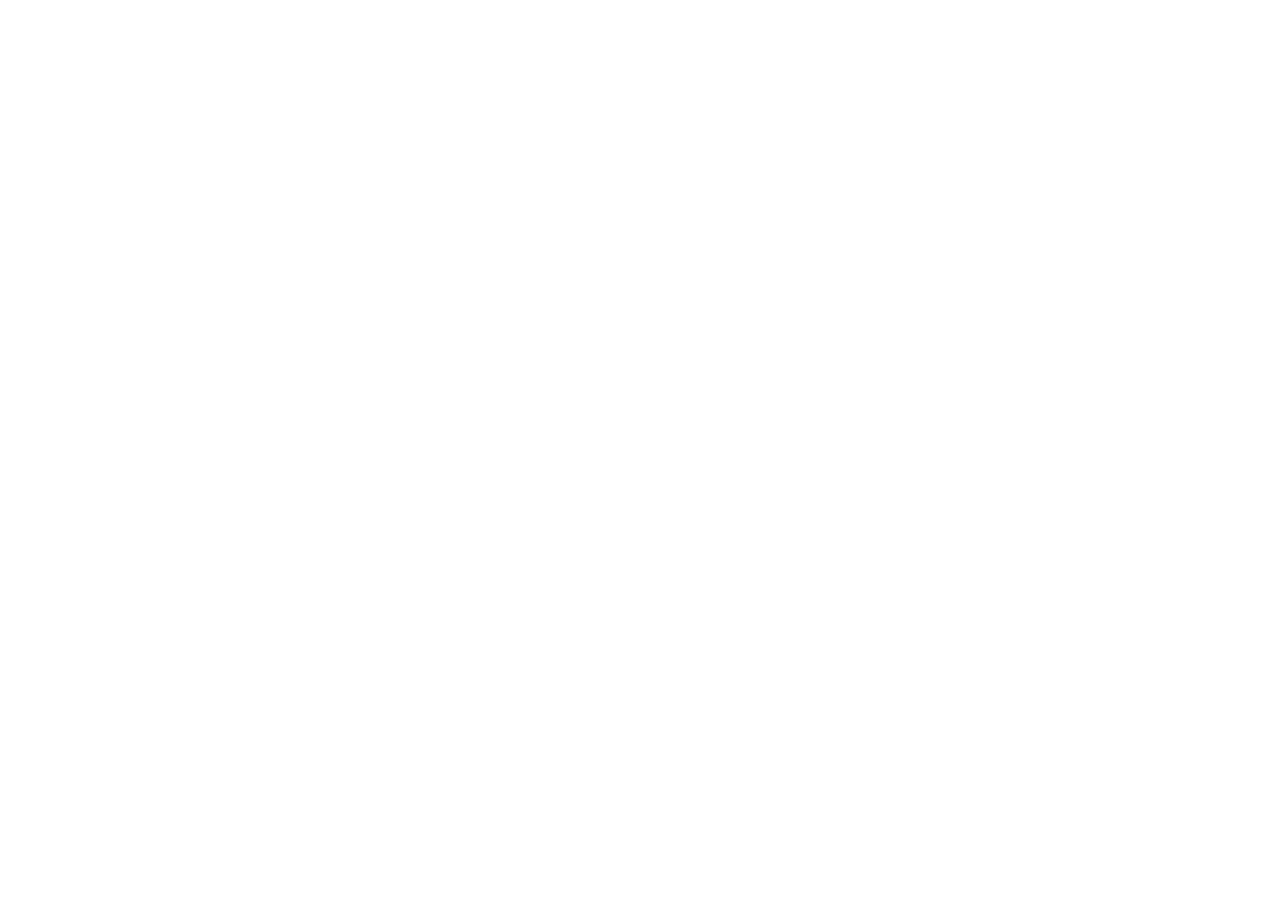
==== PaginaPersonal/index.html @ 639d92c1 "PaginaPersonal" ====
<!DOCTYPE html>
<html lang="en">
<head>
    <meta charset="UTF-8">
    <meta http-equiv="X-UA-Compatible" content="IE=edge">
    <meta name="viewport" content="width=device-width, initial-scale=1.0">
    <title>Botanic</title>
</head>
<body>
    
</body>
</html>
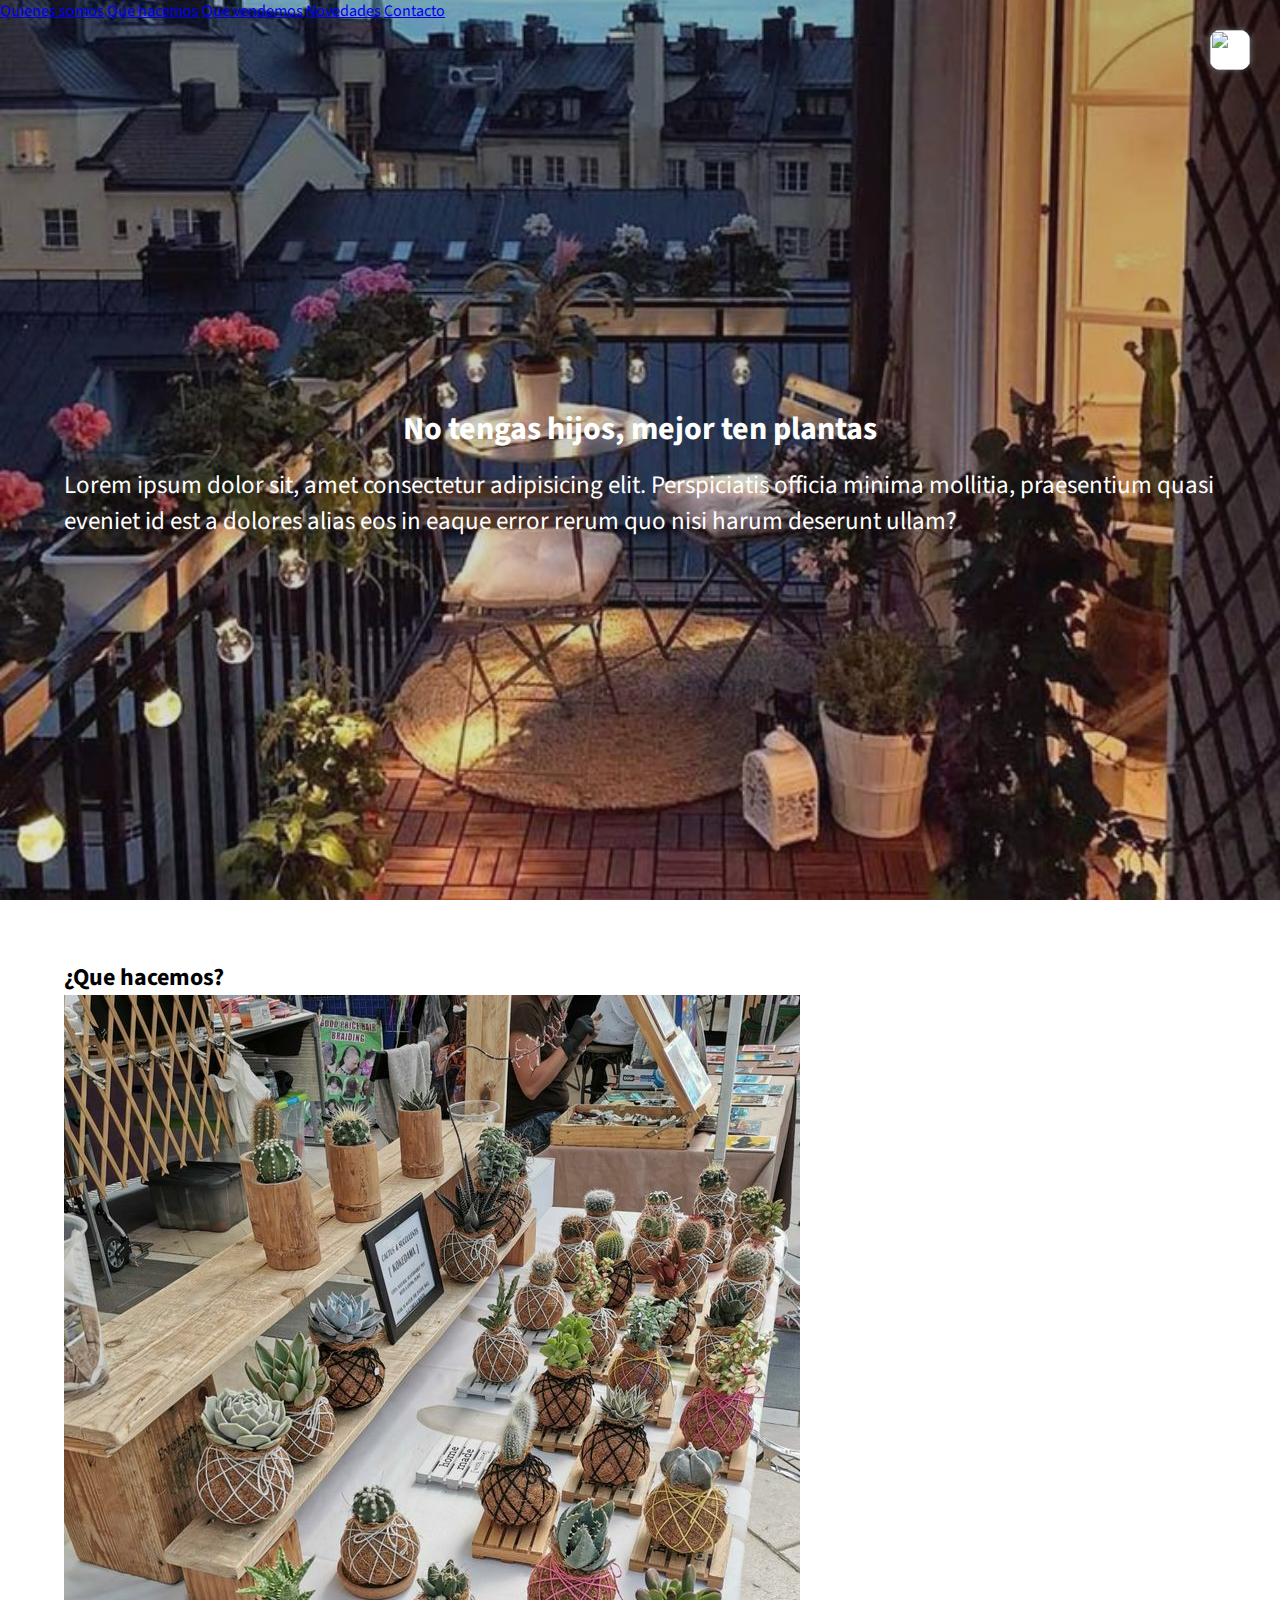
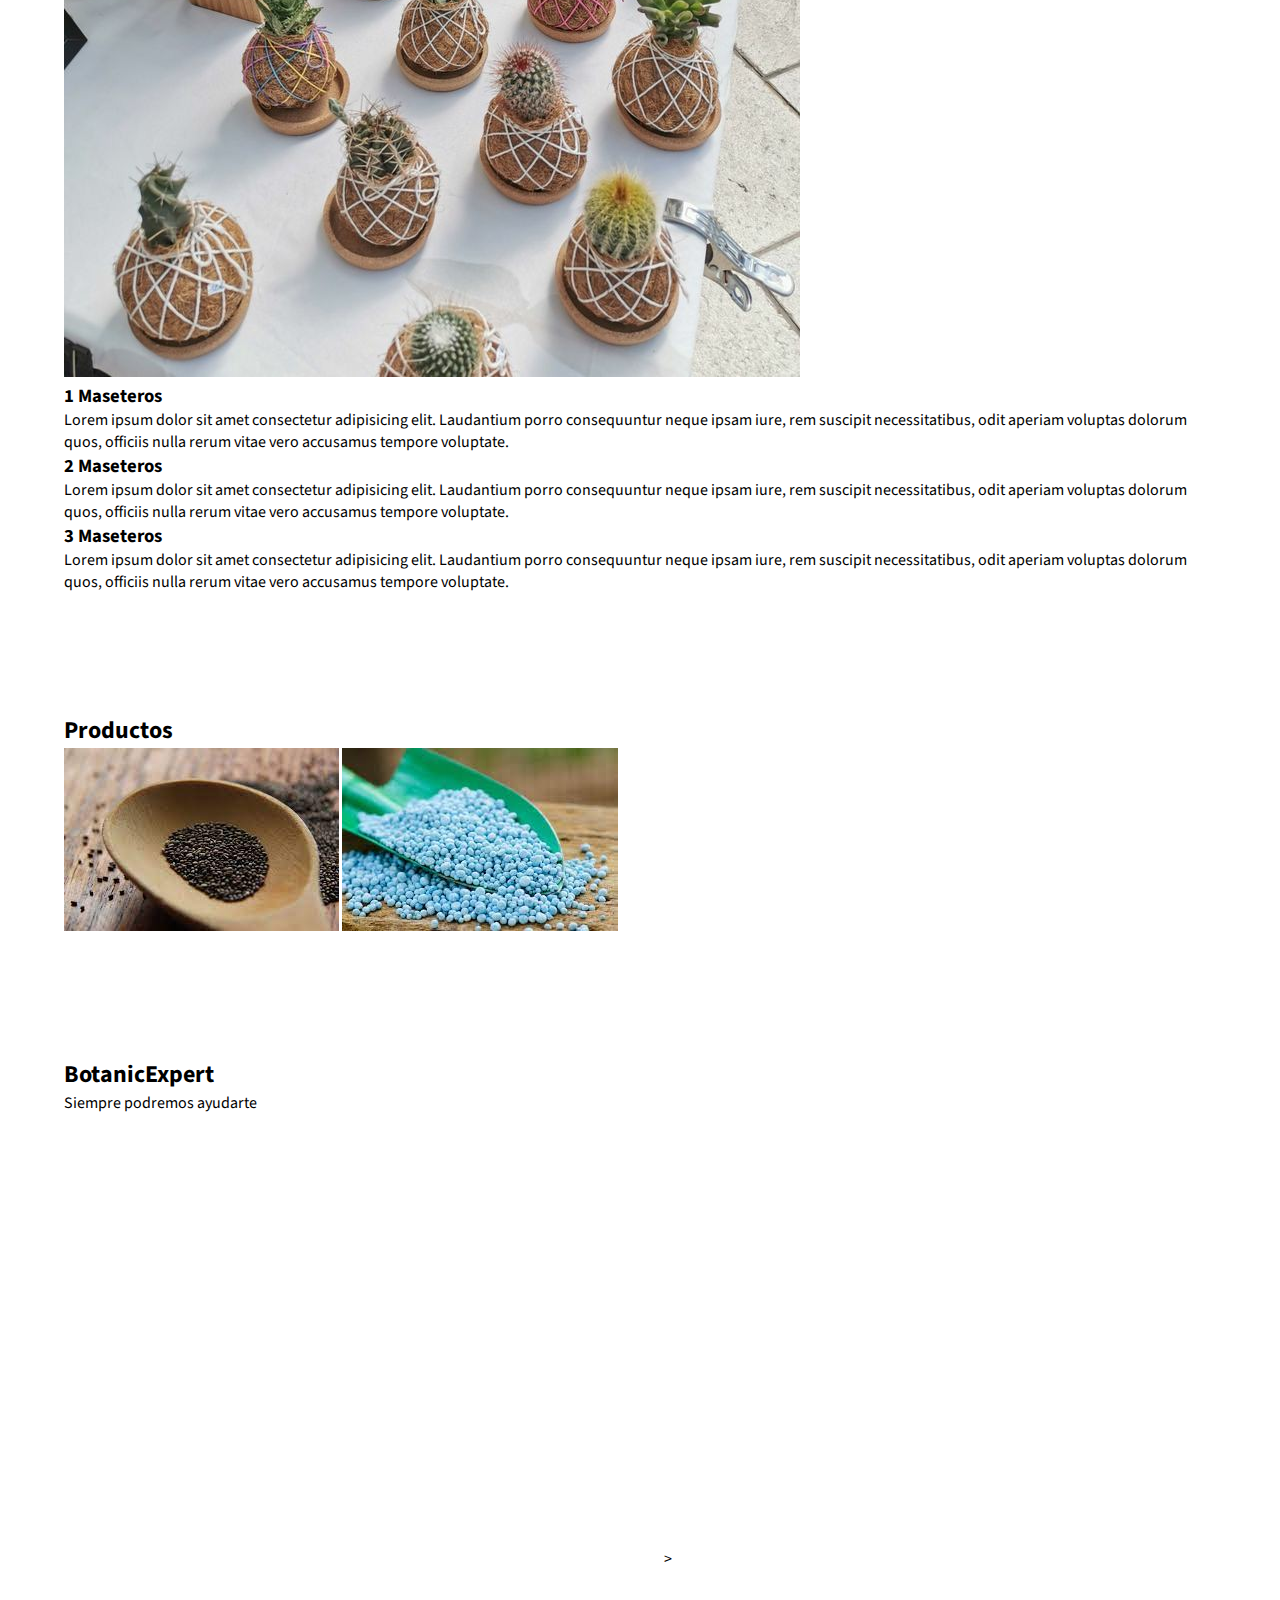
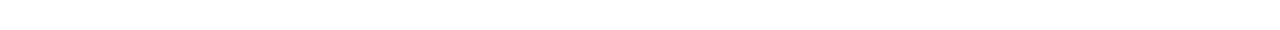
==== commit acf69602: "Ramirez Hernandez Priscila" ====
--- a/PaginaPersonal/index.html
+++ b/PaginaPersonal/index.html
@@ -5,8 +5,79 @@
     <meta http-equiv="X-UA-Compatible" content="IE=edge">
     <meta name="viewport" content="width=device-width, initial-scale=1.0">
     <title>Botanic</title>
+    <link rel="stylesheet" href="./css/Styles.css">
+<link href="https://fonts.googleapis.com/css2?family=Open+Sans:wght@300;400;700&family=Source+Sans+Pro:ital,wght@0,400;0,600;0,700;1,300&display=swap" rel="stylesheet">
+    
 </head>
 <body>
-    
+    <header class="header" id="Quienes somos">
+        <img src="" alt="" class="hamburguer">
+        <nav class="menu-navegación">
+            <a href="#Quienes somos">Quienes somos</a>
+            <a href="#Que hacemos">Que hacemos</a>
+            <a href="#Que vendemos">Que vendemos</a>
+            <a href="#Novedades">Novedades</a>
+            <a href="#Contacto">Contacto</a>
+        </nav>
+        <div class="contenedor head">
+            <h1 class="titulo">No tengas hijos, mejor ten plantas</h1>
+            <p class="copy">Lorem ipsum dolor sit, amet consectetur adipisicing elit. Perspiciatis officia minima mollitia, praesentium quasi eveniet id est a dolores alias eos in eaque error rerum quo nisi harum deserunt ullam?</p>
+        </div>
+        
+    </header>
+    <main>
+
+        <section class="contenedor 1" id="Que hacemos">
+            <h2 class="subtitulo">¿Que hacemos?</h2>
+           <div class="contenedor-Que hacemos">
+               <img src="img/Venta.jpeg" alt="">
+               <div class="checklist-Que hacemos">
+                   <div class="Que Hacemos">
+                       <h3 class="Que hacemos-Que Hacemos"><span class="number"> 1 </span>Maseteros</h3>
+                       <p>Lorem ipsum dolor sit amet consectetur adipisicing elit. Laudantium porro consequuntur neque ipsam iure, rem suscipit necessitatibus, odit aperiam voluptas dolorum quos, officiis nulla rerum vitae vero accusamus tempore voluptate.</p>
+                   </div>
+                   <div class="Que hacemos">
+                       <h3 class="Que hacemos-Que Hacemos"><span class="number"> 2 </span>Maseteros</h3>
+                       <p>Lorem ipsum dolor sit amet consectetur adipisicing elit. Laudantium porro consequuntur neque ipsam iure, rem suscipit necessitatibus, odit aperiam voluptas dolorum quos, officiis nulla rerum vitae vero accusamus tempore voluptate.</p>
+                   </div>
+                   <div class="Que hacemos">
+                       <h3 class="Que hacemos-Que Hacemos"><span class="number"> 3 </span>Maseteros</h3>
+                       <p>Lorem ipsum dolor sit amet consectetur adipisicing elit. Laudantium porro consequuntur neque ipsam iure, rem suscipit necessitatibus, odit aperiam voluptas dolorum quos, officiis nulla rerum vitae vero accusamus tempore voluptate.</p>
+                   </div>
+               </div>
+
+           </div> 
+
+
+            
+
+        </section>
+        <section class="producto" id="Que vendemos" >
+            <div class="contenedor">
+                <h2 class="subtitulo">Productos</h2>
+                <div class="contenedor-producto">
+                    <img src="img/semilla.jpg" alt="" class="img-producto">
+                    <img src="img/vitaminas.jpg" alt="" class="img-producto">
+                </div>
+            </div>
+        </section>
+        
+    </main>
+    <footer id="Contacto">
+        <div class="contenedor footer-content">
+            <div class="contact-us">
+                <h2 class="brand">BotanicExpert</h2>
+                <p>Siempre podremos ayudarte</p>
+            </div>
+            <div class="social-media">
+                <iframe src="https://www.google.com/maps/embed?pb=!1m18!1m12!1m3!1d15048.014034435351!2d-99.1840779370643!3d19.455415539939498!2m3!1f0!2f0!3f0!3m2!1i1024!2i768!4f13.1!3m3!1m2!1s0x85d1f8bd9777a765%3A0x57501a5479751d18!2sCentro%20de%20Estudios%20Cient%C3%ADficos%20y%20Tecnol%C3%B3gicos%20N%C2%B0%209%20%22Juan%20de%20Dios%20B%C3%A1tiz%22%20IPN!5e0!3m2!1ses-419!2smx!4v1646217668917!5m2!1ses-419!2smx" width="600" height="450" style="border:0;" allowfullscreen="" loading="lazy"></iframe>>
+
+            </div>
+
+        </div>
+    </footer>
+
+
+    <script src="js/menu.js"></script>
 </body>
 </html>--- a/PaginaPersonal/css/Styles.css
+++ b/PaginaPersonal/css/Styles.css
@@ -0,0 +1,80 @@
+*{
+    margin: 0;
+    padding: 0;
+    box-sizing: border-box;
+}
+
+body{
+    font-family: 'Open Sans', sans-serif;
+font-family: 'Source Sans Pro', sans-serif;
+}
+
+.contenedor{
+    width: 90%;
+    max-width: 1200px;
+    margin: auto;
+    overflow: hidden;
+    padding: 60px 0;
+}
+
+header{
+    height: 100vh;
+    background-image: linear-gradient(to top, rgba(54, 50, 65, 0.123) 0%, rgba(22, 24, 26, 0.308) 100%), url(../img/exterior.jpeg);
+    background-repeat: no-repeat;
+    background-size: cover;
+    background-attachment: fixed;
+    background-position: center;
+}
+.head{
+    padding: 0;
+    height: 100%;
+    display: flex;
+    justify-content: center;
+    align-items: center;
+    flex-direction: column;
+    color: #fff;
+}
+
+.hamburguer{
+    position: fixed;
+    top: 30px;
+    right: 30px;
+    background: #fff;
+    width: 40px;
+    height: 40px;
+    cursor: pointer;
+    border-radius: 10px;
+    box-shadow: 0 0 6px rgba(140, 187, 209, 0.5);
+}
+.menu-naavegacion{
+    position: fixed;
+    top: 0;
+    right: 0;
+    width: 30vw;
+    height: 100%;
+    background-image: linear-gradient(135deg, rgba(248, 167, 237, 0.5) 0%, #ebaa76 100%);
+    display: flex;
+    flex-direction: column;
+    justify-content: space-evenly;
+    align-items: center;
+    box-shadow: 0 0 6px rgba(0, 0, 0, 0.5);
+}
+.titulo{
+    font-size: 60;
+    margin-bottom: 15px; 
+
+}
+
+.copy{
+    font-weight: 300px;
+    font-size: 25px;
+}
+
+.menu-naavegacion{
+    po
+}
+
+
+
+
+
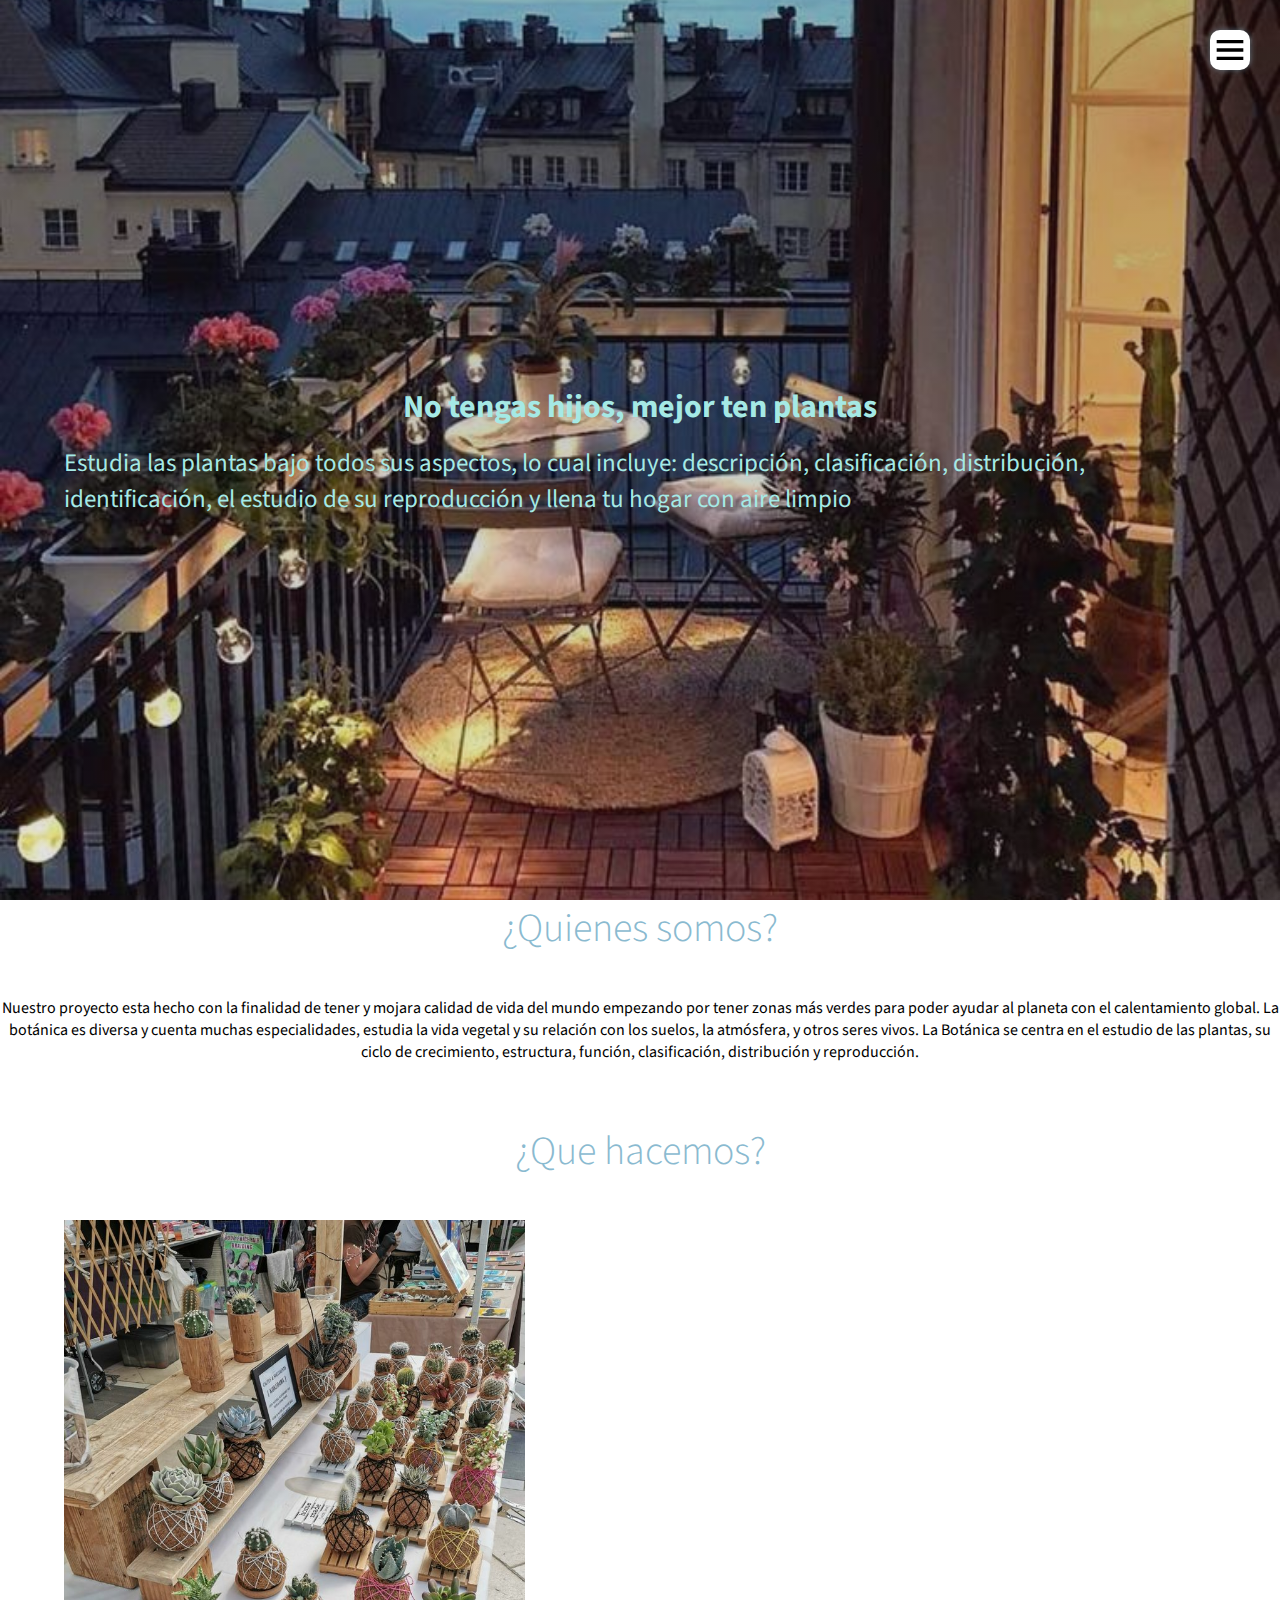
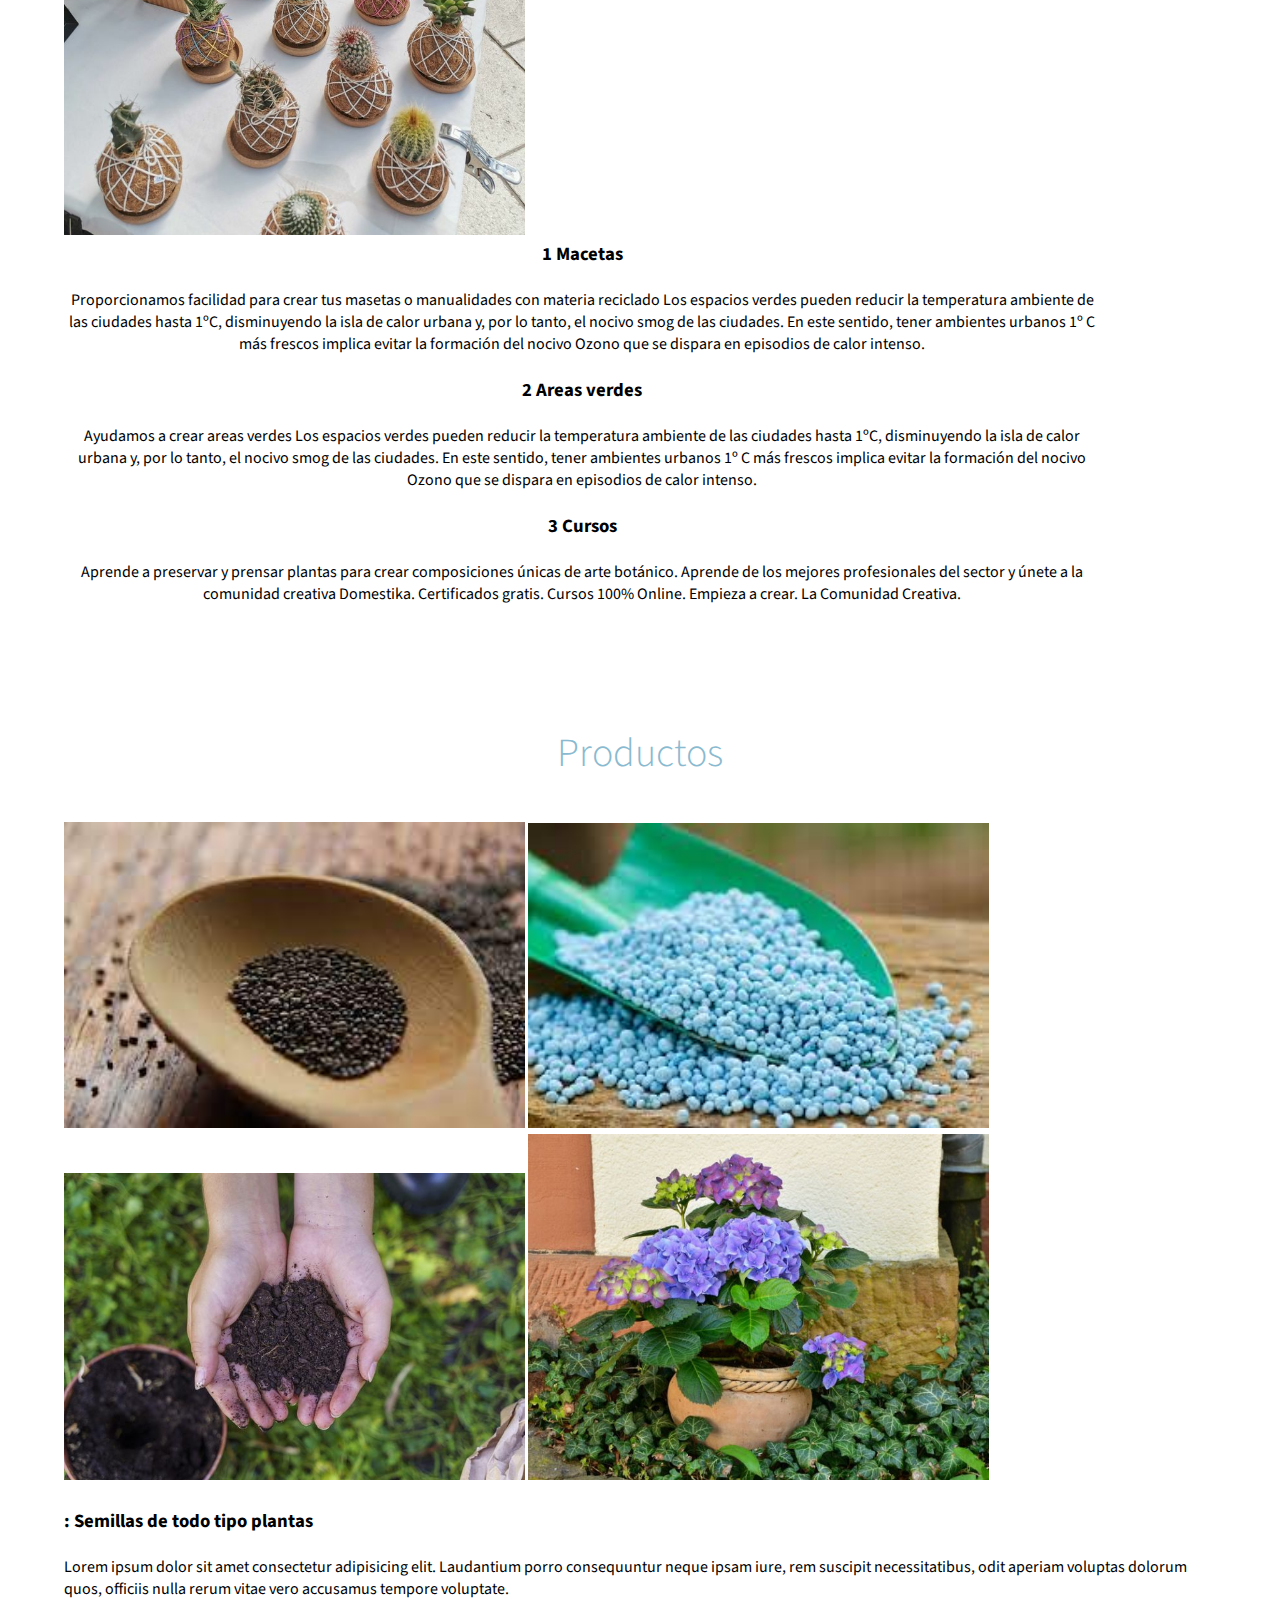
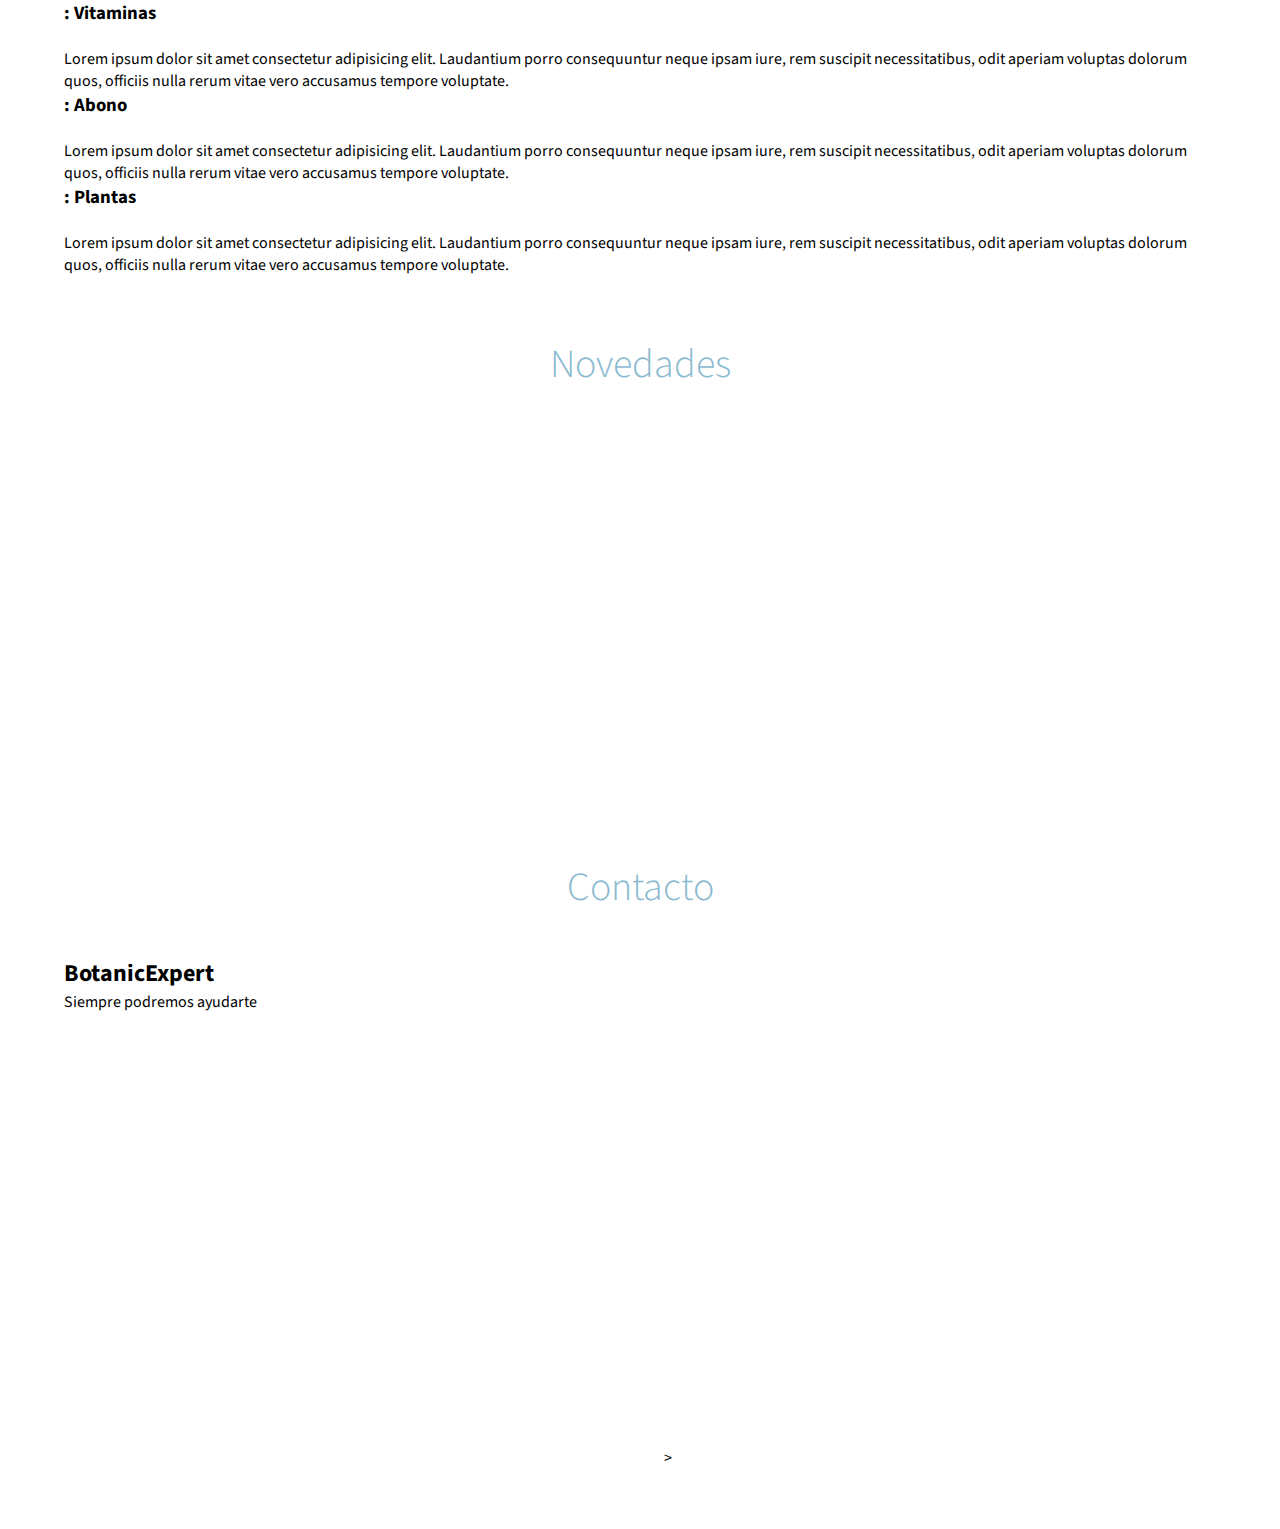
==== commit b09bee87: "Ramirez Hernandez Priscila" ====
--- a/PaginaPersonal/index.html
+++ b/PaginaPersonal/index.html
@@ -4,15 +4,15 @@
     <meta charset="UTF-8">
     <meta http-equiv="X-UA-Compatible" content="IE=edge">
     <meta name="viewport" content="width=device-width, initial-scale=1.0">
-    <title>Botanic</title>
+    <title>BotanicExpert</title>
     <link rel="stylesheet" href="./css/Styles.css">
 <link href="https://fonts.googleapis.com/css2?family=Open+Sans:wght@300;400;700&family=Source+Sans+Pro:ital,wght@0,400;0,600;0,700;1,300&display=swap" rel="stylesheet">
     
 </head>
 <body>
     <header class="header" id="Quienes somos">
-        <img src="" alt="" class="hamburguer">
-        <nav class="menu-navegación">
+        <img src="img/bx-menu.svg" alt="" class="hamburguer">
+        <nav class="menu-navegacion">
             <a href="#Quienes somos">Quienes somos</a>
             <a href="#Que hacemos">Que hacemos</a>
             <a href="#Que vendemos">Que vendemos</a>
@@ -21,28 +21,56 @@
         </nav>
         <div class="contenedor head">
             <h1 class="titulo">No tengas hijos, mejor ten plantas</h1>
-            <p class="copy">Lorem ipsum dolor sit, amet consectetur adipisicing elit. Perspiciatis officia minima mollitia, praesentium quasi eveniet id est a dolores alias eos in eaque error rerum quo nisi harum deserunt ullam?</p>
+            <p class="copy">Estudia las plantas bajo todos sus aspectos, 
+                lo cual incluye: descripción, clasificación, distribución,
+                 identificación, el estudio de su reproducción y llena tu hogar con aire limpio</p>
         </div>
         
     </header>
     <main>
 
+        <section class="" id="Quienes somos">
+            <h2 class="subtitulo">¿Quienes somos?</h2>
+        <div class="contenedor-QuienesSomos">
+            
+            <div class="Quienes somos">
+                <h3 class="QuienesSomos-Quienes Somos"></h3>
+                <p> Nuestro proyecto esta hecho con la finalidad de tener y mojara calidad de vida del mundo empezando 
+                    por tener zonas más verdes para poder ayudar al planeta con el calentamiento global. 
+                    La botánica es diversa y cuenta muchas especialidades, estudia la vida vegetal y su relación 
+                    con los suelos, la atmósfera, y otros seres vivos. La Botánica se centra en el estudio de las plantas,
+                     su ciclo de crecimiento, estructura, función, clasificación, distribución y reproducción.
+                </p>
+            </div>
+</section>
+
+
         <section class="contenedor 1" id="Que hacemos">
             <h2 class="subtitulo">¿Que hacemos?</h2>
-           <div class="contenedor-Que hacemos">
+           <div class="contenedor-Quehacemos">
                <img src="img/Venta.jpeg" alt="">
-               <div class="checklist-Que hacemos">
+               <div class="checklist-Quehacemos">
                    <div class="Que Hacemos">
-                       <h3 class="Que hacemos-Que Hacemos"><span class="number"> 1 </span>Maseteros</h3>
-                       <p>Lorem ipsum dolor sit amet consectetur adipisicing elit. Laudantium porro consequuntur neque ipsam iure, rem suscipit necessitatibus, odit aperiam voluptas dolorum quos, officiis nulla rerum vitae vero accusamus tempore voluptate.</p>
+                       <h3 class="Quehacemos-Que Hacemos"><span class="number"> 1 </span>Macetas</h3>
+                       <br><p>Proporcionamos facilidad para crear tus masetas o manualidades con materia reciclado 
+                           Los espacios verdes pueden reducir la temperatura ambiente de las ciudades hasta 1ºC, 
+                           disminuyendo la isla de calor urbana y, por lo tanto, el nocivo smog de las ciudades. 
+                           En este sentido, tener ambientes urbanos 1º C más frescos 
+                           implica evitar la formación del nocivo Ozono que se dispara en episodios de calor intenso.</p> 
                    </div>
-                   <div class="Que hacemos">
-                       <h3 class="Que hacemos-Que Hacemos"><span class="number"> 2 </span>Maseteros</h3>
-                       <p>Lorem ipsum dolor sit amet consectetur adipisicing elit. Laudantium porro consequuntur neque ipsam iure, rem suscipit necessitatibus, odit aperiam voluptas dolorum quos, officiis nulla rerum vitae vero accusamus tempore voluptate.</p>
+                   <div class="Quehacemos">
+                       <br><h3 class="Que hacemos-Que Hacemos"><span class="number"> 2 </span>Areas verdes</h3>
+                      <br> <p>Ayudamos a crear areas verdes Los espacios verdes pueden reducir la temperatura 
+                          ambiente de las ciudades hasta 1ºC, disminuyendo la isla de calor urbana y, por lo tanto, 
+                          el nocivo smog de las ciudades. En este sentido, tener ambientes urbanos 1º C más frescos 
+                          implica evitar la formación del nocivo Ozono que se dispara en episodios de calor intenso.</p>
                    </div>
-                   <div class="Que hacemos">
-                       <h3 class="Que hacemos-Que Hacemos"><span class="number"> 3 </span>Maseteros</h3>
-                       <p>Lorem ipsum dolor sit amet consectetur adipisicing elit. Laudantium porro consequuntur neque ipsam iure, rem suscipit necessitatibus, odit aperiam voluptas dolorum quos, officiis nulla rerum vitae vero accusamus tempore voluptate.</p>
+                   <div class="Quehacemos">
+                       <br><h3 class="Quehacemos-Que Hacemos"><span class="number"> 3 </span>Cursos</h3>
+                       <br><p>Aprende a preservar y prensar plantas para crear composiciones únicas de arte botánico. 
+                           Aprende de los mejores profesionales del sector
+                            y únete a la comunidad creativa Domestika. Certificados gratis. 
+                            Cursos 100% Online. Empieza a crear. La Comunidad Creativa.</p>
                    </div>
                </div>
 
@@ -58,14 +86,45 @@
                 <div class="contenedor-producto">
                     <img src="img/semilla.jpg" alt="" class="img-producto">
                     <img src="img/vitaminas.jpg" alt="" class="img-producto">
+                    <img src="img/tierra.jpg" alt="" class="img-producto">
+                    <img src="img/planta.jpg" alt="" class="img-producto">
+                    <br><br><div class="checklist-QueVendemos"> <h3 class="Quehacemos-Que Hacemos"><span class="number"> : </span>Semillas de todo tipo plantas</h3>
+                       <br> <p>Lorem ipsum dolor sit amet consectetur adipisicing elit. 
+                           Laudantium porro consequuntur neque ipsam iure, rem suscipit necessitatibus, 
+                           odit aperiam voluptas dolorum quos,
+                             officiis nulla rerum vitae vero accusamus tempore voluptate.</p></div>
+                 <div class="checklist-QueVendemos"> <h3 class="QueVendemos-Que Hacemos"><span class="number"> : </span>Vitaminas</h3>
+                                <br> <p>Lorem ipsum dolor sit amet consectetur adipisicing elit. 
+                                    Laudantium porro consequuntur neque ipsam iure, rem suscipit necessitatibus, 
+                                    odit aperiam voluptas dolorum quos,
+                                      officiis nulla rerum vitae vero accusamus tempore voluptate.</p></div>
+                    <div class="checklist-QueVendemos"> <h3 class="Quehacemos-Que Hacemos"><span class="number"> : </span>Abono</h3>
+                                        <br> <p>Lorem ipsum dolor sit amet consectetur adipisicing elit. 
+                                            Laudantium porro consequuntur neque ipsam iure, rem suscipit necessitatibus, 
+                                            odit aperiam voluptas dolorum quos,
+                                              officiis nulla rerum vitae vero accusamus tempore voluptate.</p></div>
+                 <div class="checklist-QueVendemos"> <h3 class="Quehacemos-Que Hacemos"><span class="number"> : </span>Plantas</h3>
+                                                <br> <p>Lorem ipsum dolor sit amet consectetur adipisicing elit. 
+                                                    Laudantium porro consequuntur neque ipsam iure, rem suscipit necessitatibus, 
+                                                    odit aperiam voluptas dolorum quos,
+                                          officiis nulla rerum vitae vero accusamus tempore voluptate.</p></div>                             
                 </div>
             </div>
         </section>
-        
+        <section class="Novedades" id="Novedades" >
+            <div class="contenedor-novedades">
+                <h2 class="subtitulo">Novedades</h2>
+                <iframe width="640" height="360" src="https://www.youtube.com/embed/-zh5B_bgBD8" 
+                title="YouTube video player" frameborder="0" allow="accelerometer; autoplay; clipboard-write; encrypted-media; gyroscope; picture-in-picture" allowfullscreen></iframe>
+                </div>
+                </section>
+
     </main>
+    
     <footer id="Contacto">
         <div class="contenedor footer-content">
             <div class="contact-us">
+                <h2 class="subtitulo">Contacto</h2>
                 <h2 class="brand">BotanicExpert</h2>
                 <p>Siempre podremos ayudarte</p>
             </div>
--- a/PaginaPersonal/css/Styles.css
+++ b/PaginaPersonal/css/Styles.css
@@ -32,11 +32,12 @@
     justify-content: center;
     align-items: center;
     flex-direction: column;
-    color: #fff;
+    color: rgb(165, 233, 229);
 }
 
 .hamburguer{
     position: fixed;
+    z-index: 10;
     top: 30px;
     right: 30px;
     background: #fff;
@@ -46,7 +47,7 @@
     border-radius: 10px;
     box-shadow: 0 0 6px rgba(140, 187, 209, 0.5);
 }
-.menu-naavegacion{
+.menu-navegacion{
     position: fixed;
     top: 0;
     right: 0;
@@ -57,8 +58,20 @@
     flex-direction: column;
     justify-content: space-evenly;
     align-items: center;
+    transition: transform .3s ease-in-out;
+    transform: translate(110%);
     box-shadow: 0 0 6px rgba(0, 0, 0, 0.5);
 }
+
+.spread{
+    transform: translate(0);
+}
+
+.menu-navegacion a{
+    color: #fff;
+    text-decoration: none;
+}
+
 .titulo{
     font-size: 60;
     margin-bottom: 15px; 
@@ -70,11 +83,26 @@
     font-size: 25px;
 }
 
-.menu-naavegacion{
-    po
+.subtitulo{
+    text-align: center;
+    font-weight: 300;
+    color: #8abad0;
+    margin-bottom: 40px;
+    font-size: 40px;
 }
 
+.contenedor-QuienesSomos{
+    text-align: center;
+}
 
+.contenedor-Quehacemos img{
+    width: 40%;
+}
+.checklist-Quehacemos{
+    text-align: center;
+    width: 90%;
 
-
-
+}
+.contenedor-producto img{
+    width: 40%;
+}
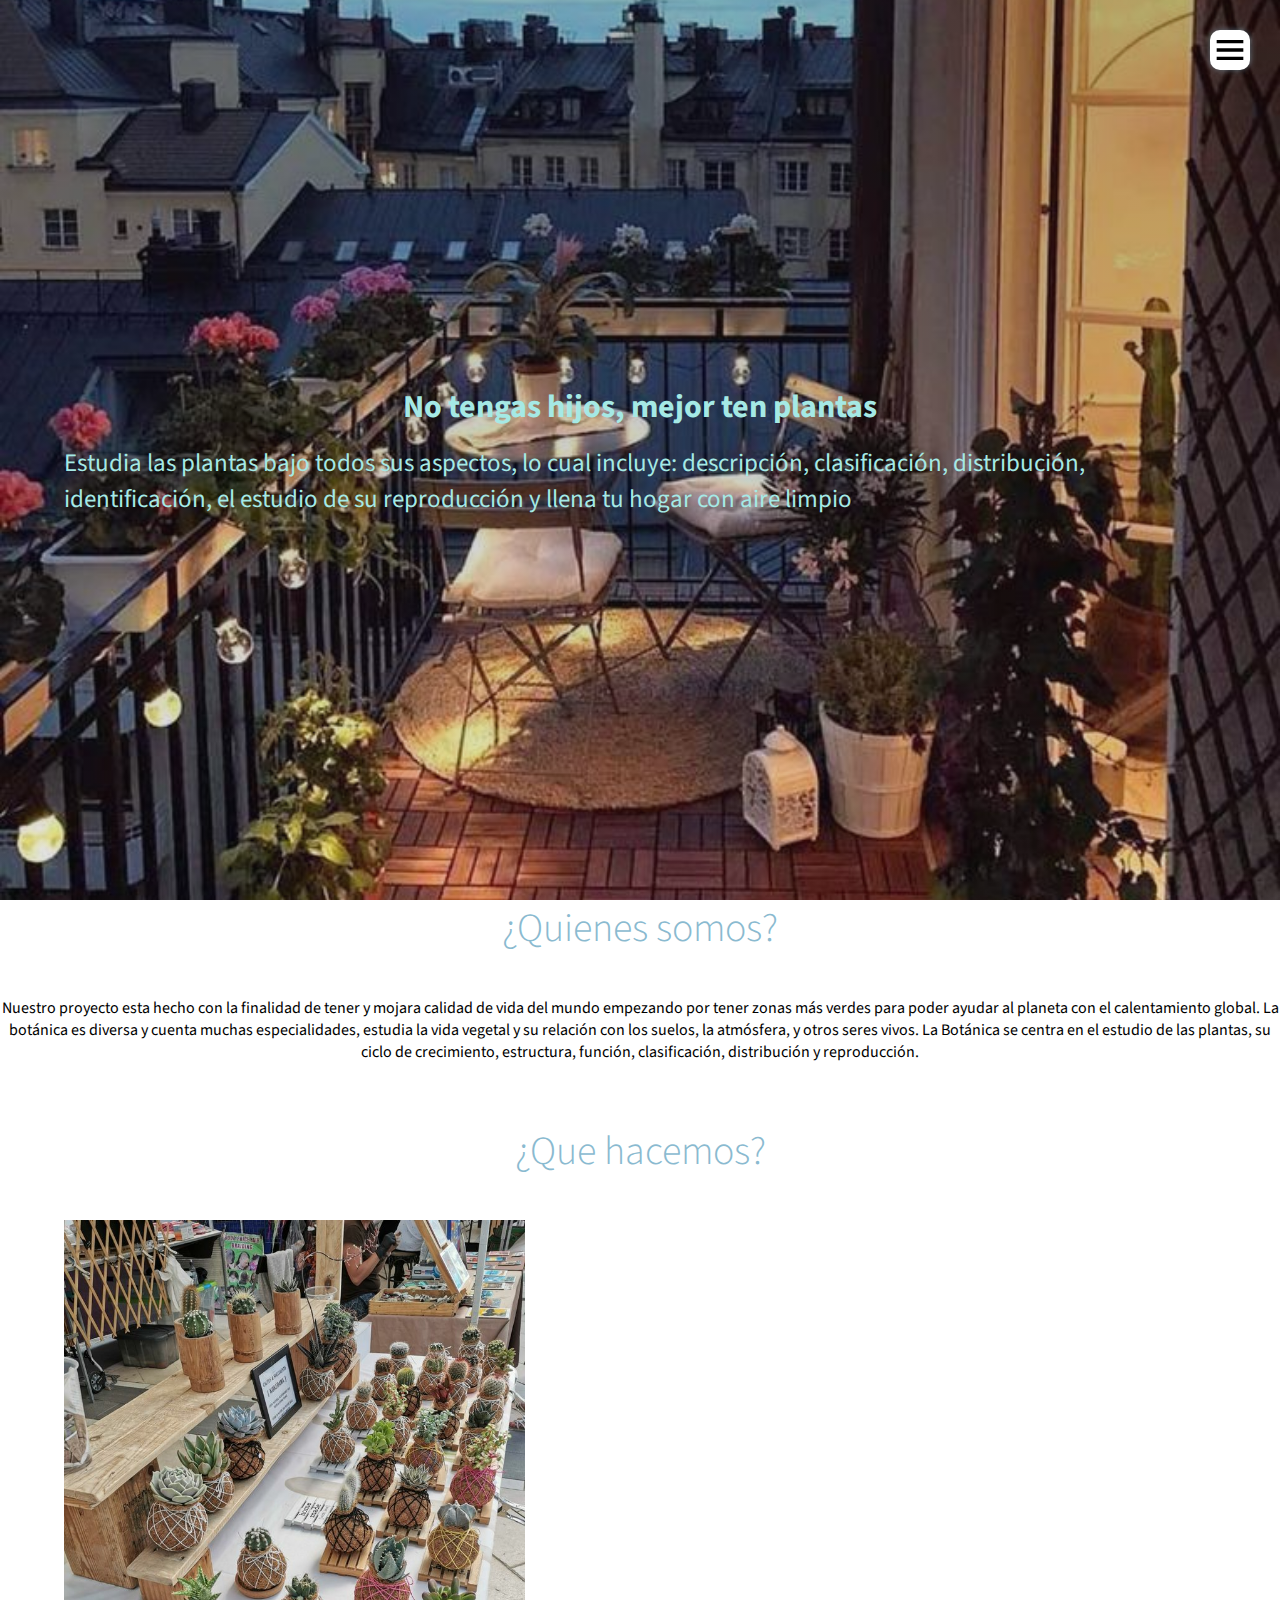
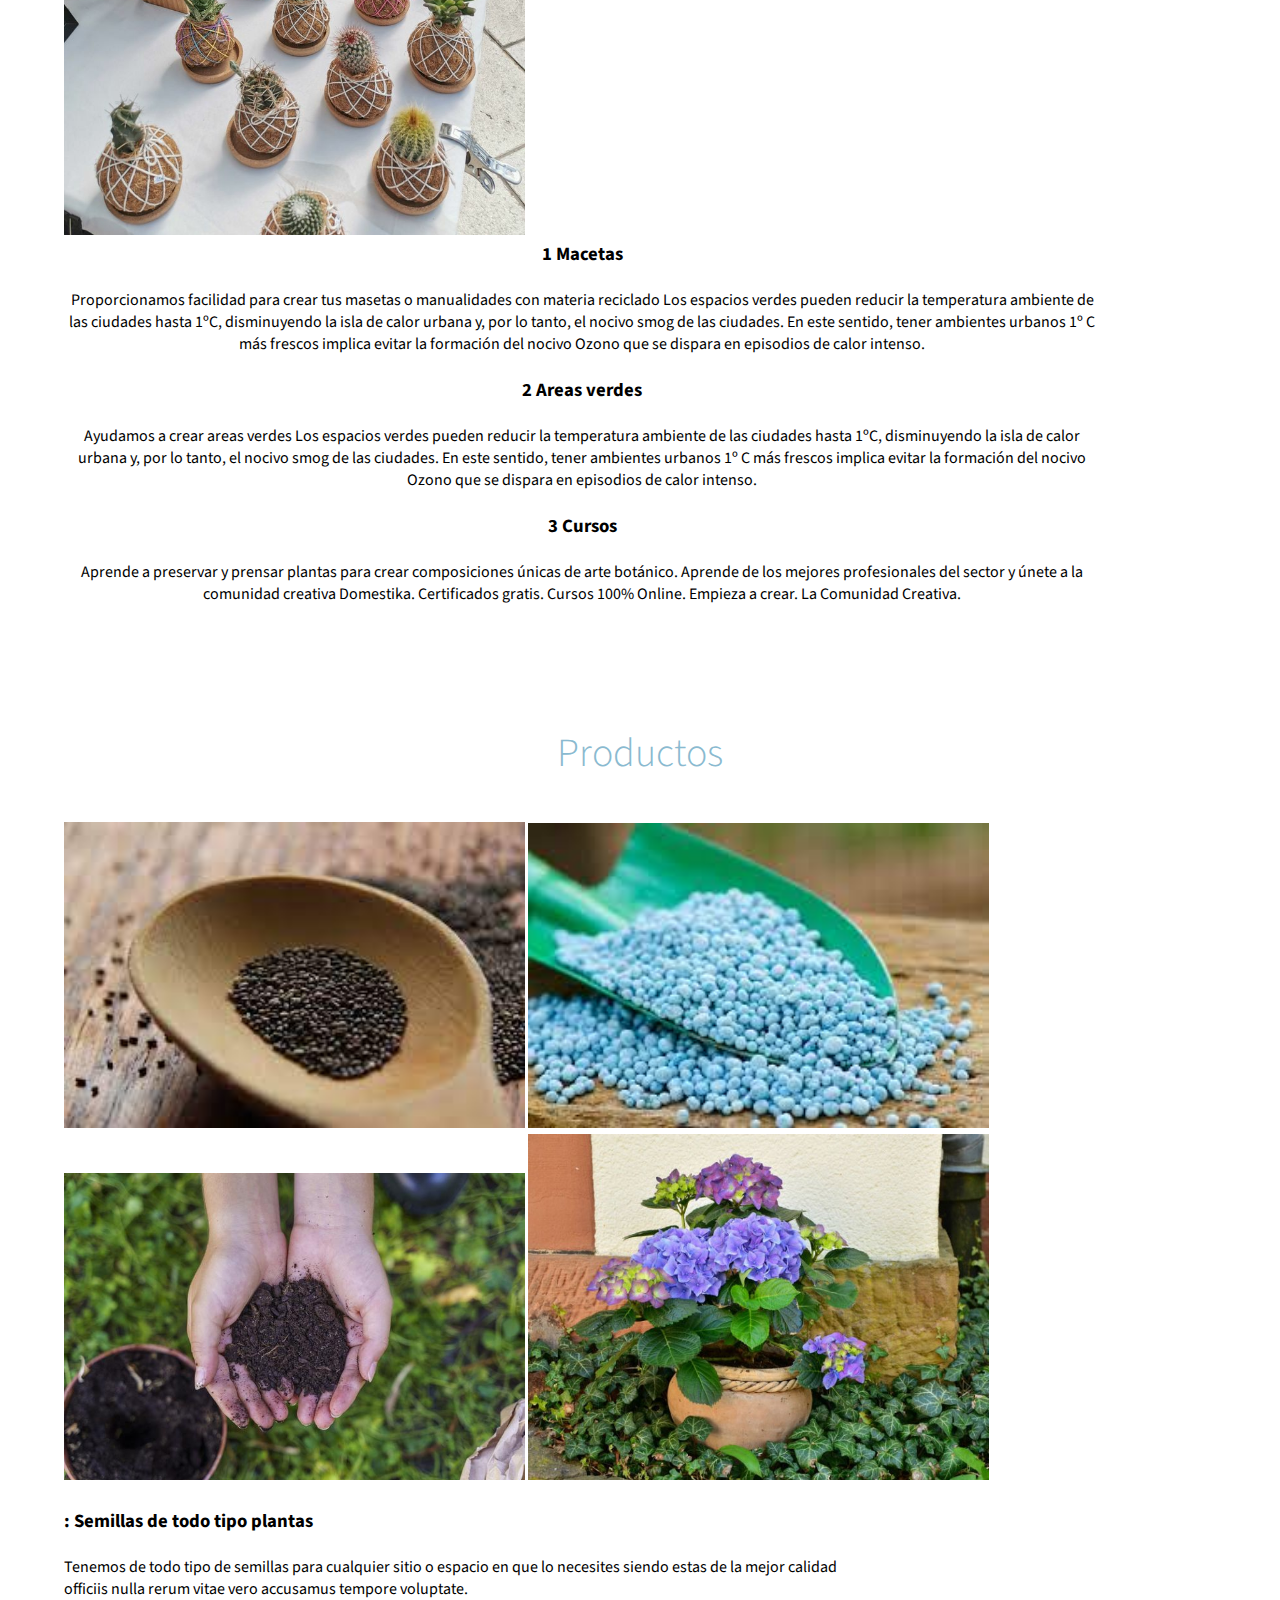
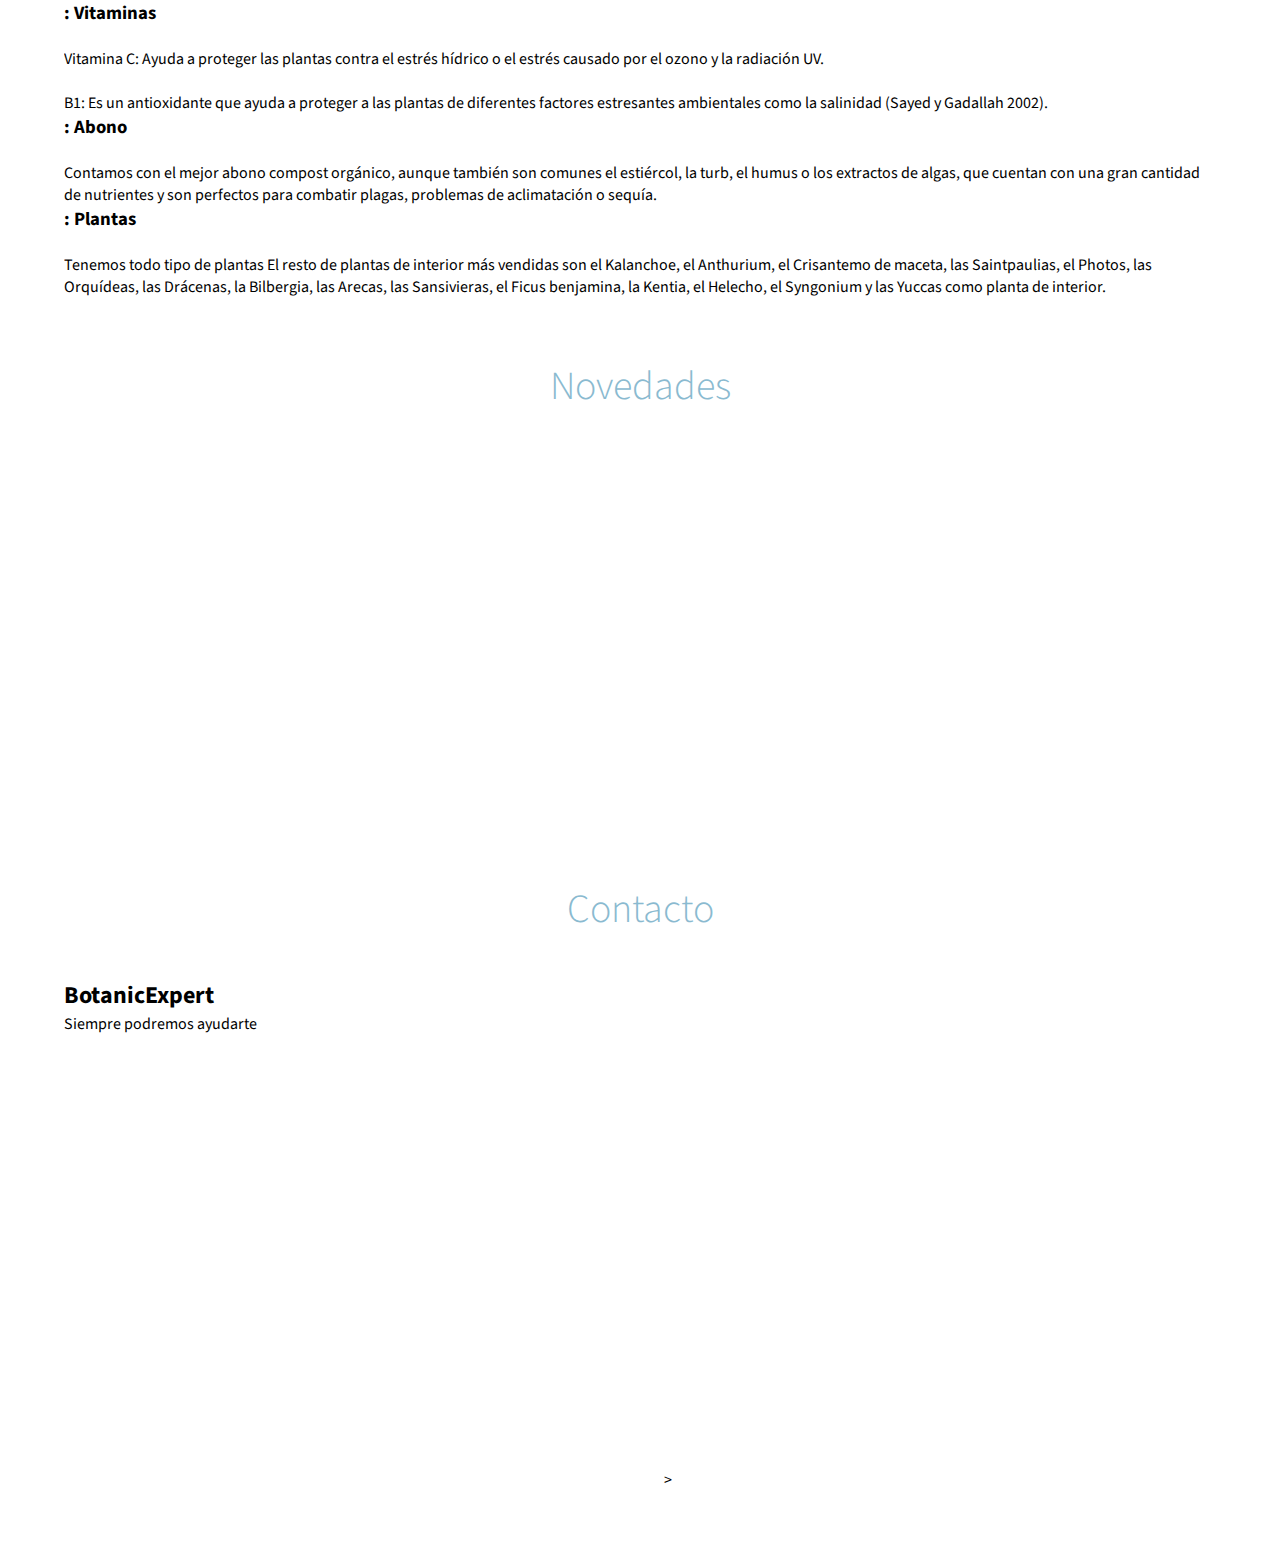
==== commit 1b4ac1b6: "Ramirez Hernandez Priscila" ====
--- a/PaginaPersonal/index.html
+++ b/PaginaPersonal/index.html
@@ -89,25 +89,23 @@
                     <img src="img/tierra.jpg" alt="" class="img-producto">
                     <img src="img/planta.jpg" alt="" class="img-producto">
                     <br><br><div class="checklist-QueVendemos"> <h3 class="Quehacemos-Que Hacemos"><span class="number"> : </span>Semillas de todo tipo plantas</h3>
-                       <br> <p>Lorem ipsum dolor sit amet consectetur adipisicing elit. 
-                           Laudantium porro consequuntur neque ipsam iure, rem suscipit necessitatibus, 
-                           odit aperiam voluptas dolorum quos,
+                       <br> <p>Tenemos de todo tipo de semillas para cualquier sitio o espacio en que lo necesites siendo estas de la mejor calidad </p>
+    
                              officiis nulla rerum vitae vero accusamus tempore voluptate.</p></div>
                  <div class="checklist-QueVendemos"> <h3 class="QueVendemos-Que Hacemos"><span class="number"> : </span>Vitaminas</h3>
-                                <br> <p>Lorem ipsum dolor sit amet consectetur adipisicing elit. 
-                                    Laudantium porro consequuntur neque ipsam iure, rem suscipit necessitatibus, 
-                                    odit aperiam voluptas dolorum quos,
-                                      officiis nulla rerum vitae vero accusamus tempore voluptate.</p></div>
+                                <br> <p>Vitamina C: Ayuda a proteger las plantas contra el estrés hídrico o el estrés causado por el ozono y la radiación UV.</p>
+                                    <br> <p> B1: Es un antioxidante que ayuda a proteger a las plantas de diferentes factores estresantes ambientales como la salinidad (Sayed y Gadallah 2002).</p></div>
                     <div class="checklist-QueVendemos"> <h3 class="Quehacemos-Que Hacemos"><span class="number"> : </span>Abono</h3>
-                                        <br> <p>Lorem ipsum dolor sit amet consectetur adipisicing elit. 
-                                            Laudantium porro consequuntur neque ipsam iure, rem suscipit necessitatibus, 
-                                            odit aperiam voluptas dolorum quos,
-                                              officiis nulla rerum vitae vero accusamus tempore voluptate.</p></div>
+                                        <br> <p>Contamos con el mejor abono compost orgánico, 
+                                            aunque también son comunes el estiércol, la turb,
+                                             el humus o los extractos de algas, que cuentan con una gran cantidad de 
+                                             nutrientes y son perfectos para combatir plagas, problemas de aclimatación o
+                                              sequía.</p></div>
                  <div class="checklist-QueVendemos"> <h3 class="Quehacemos-Que Hacemos"><span class="number"> : </span>Plantas</h3>
-                                                <br> <p>Lorem ipsum dolor sit amet consectetur adipisicing elit. 
-                                                    Laudantium porro consequuntur neque ipsam iure, rem suscipit necessitatibus, 
-                                                    odit aperiam voluptas dolorum quos,
-                                          officiis nulla rerum vitae vero accusamus tempore voluptate.</p></div>                             
+                                                <br> <p>Tenemos todo tipo de plantas El resto de plantas de interior más vendidas son el Kalanchoe,
+                                                     el Anthurium, el Crisantemo de maceta, las Saintpaulias, el Photos, las Orquídeas, las Drácenas,
+                                                      la Bilbergia, las Arecas, las Sansivieras, el Ficus benjamina,
+                                                     la Kentia, el Helecho, el Syngonium y las Yuccas como planta de interior.</p></div>                             
                 </div>
             </div>
         </section>
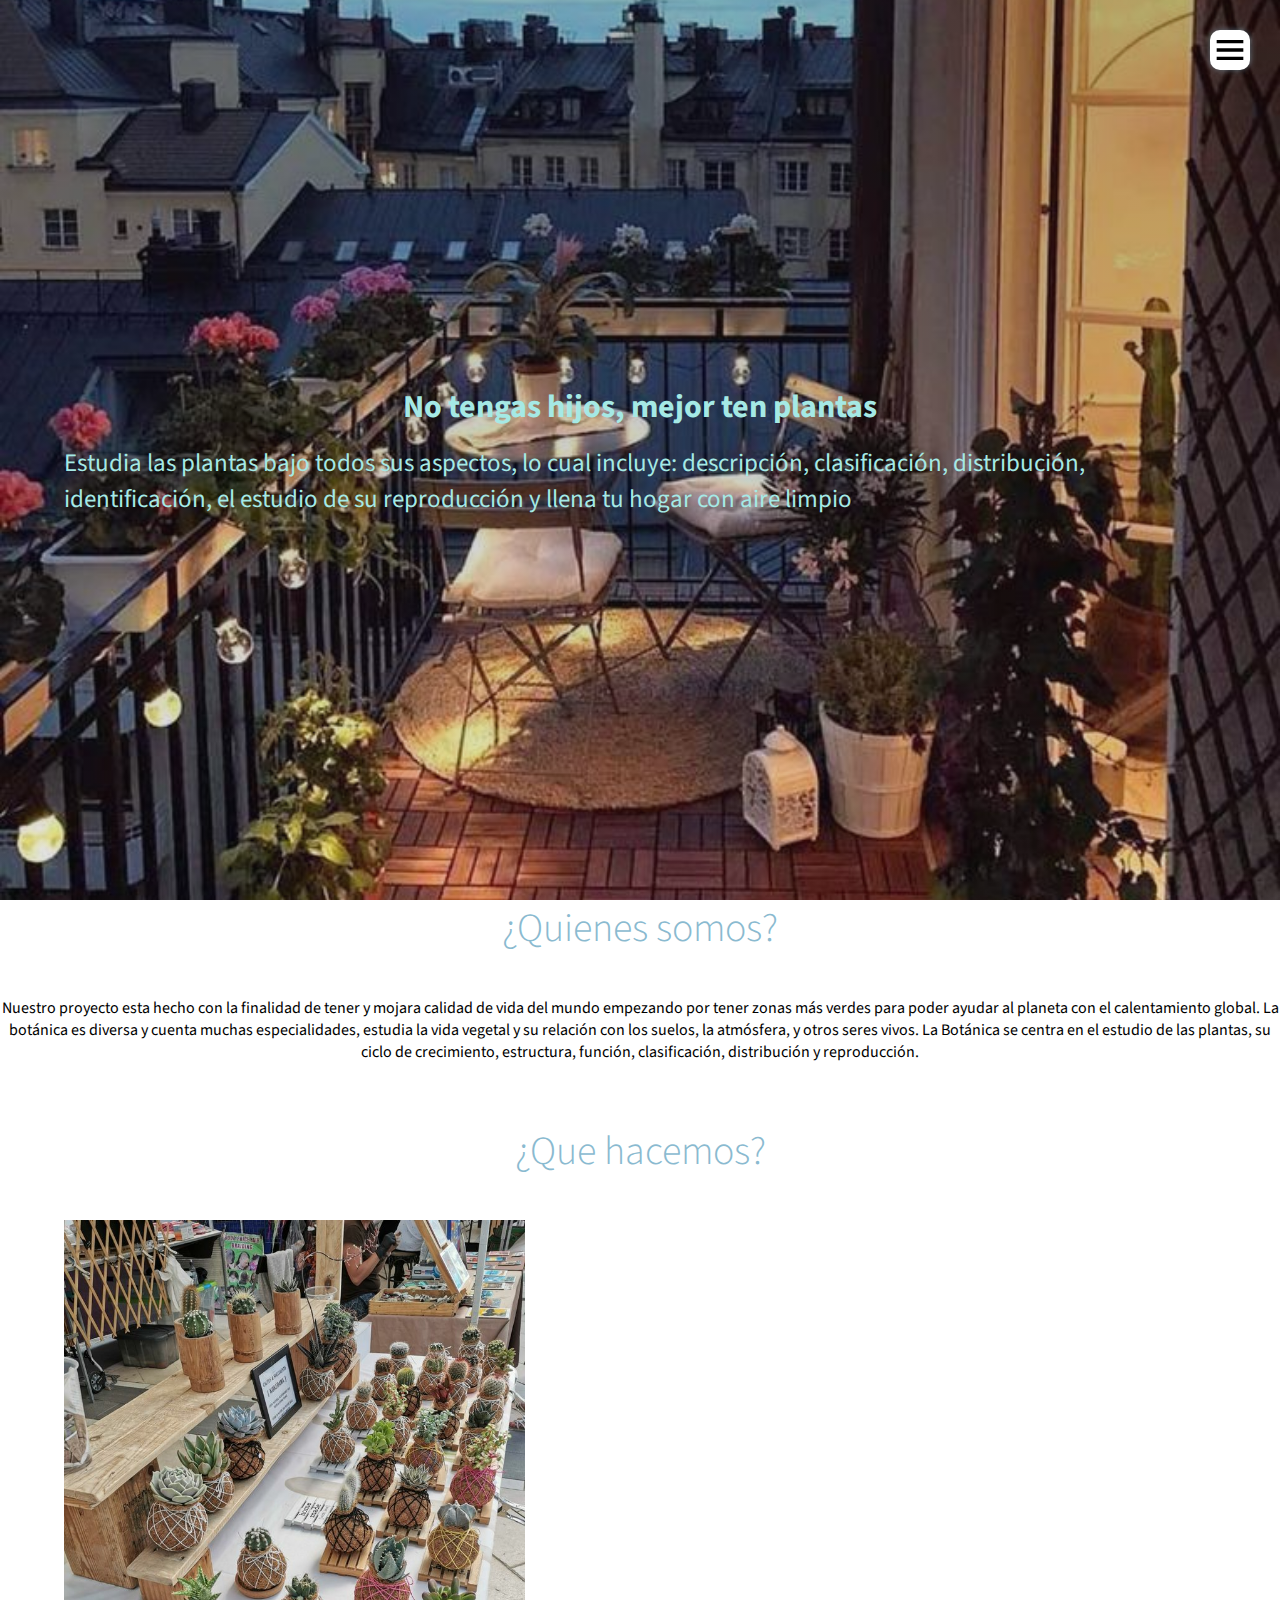
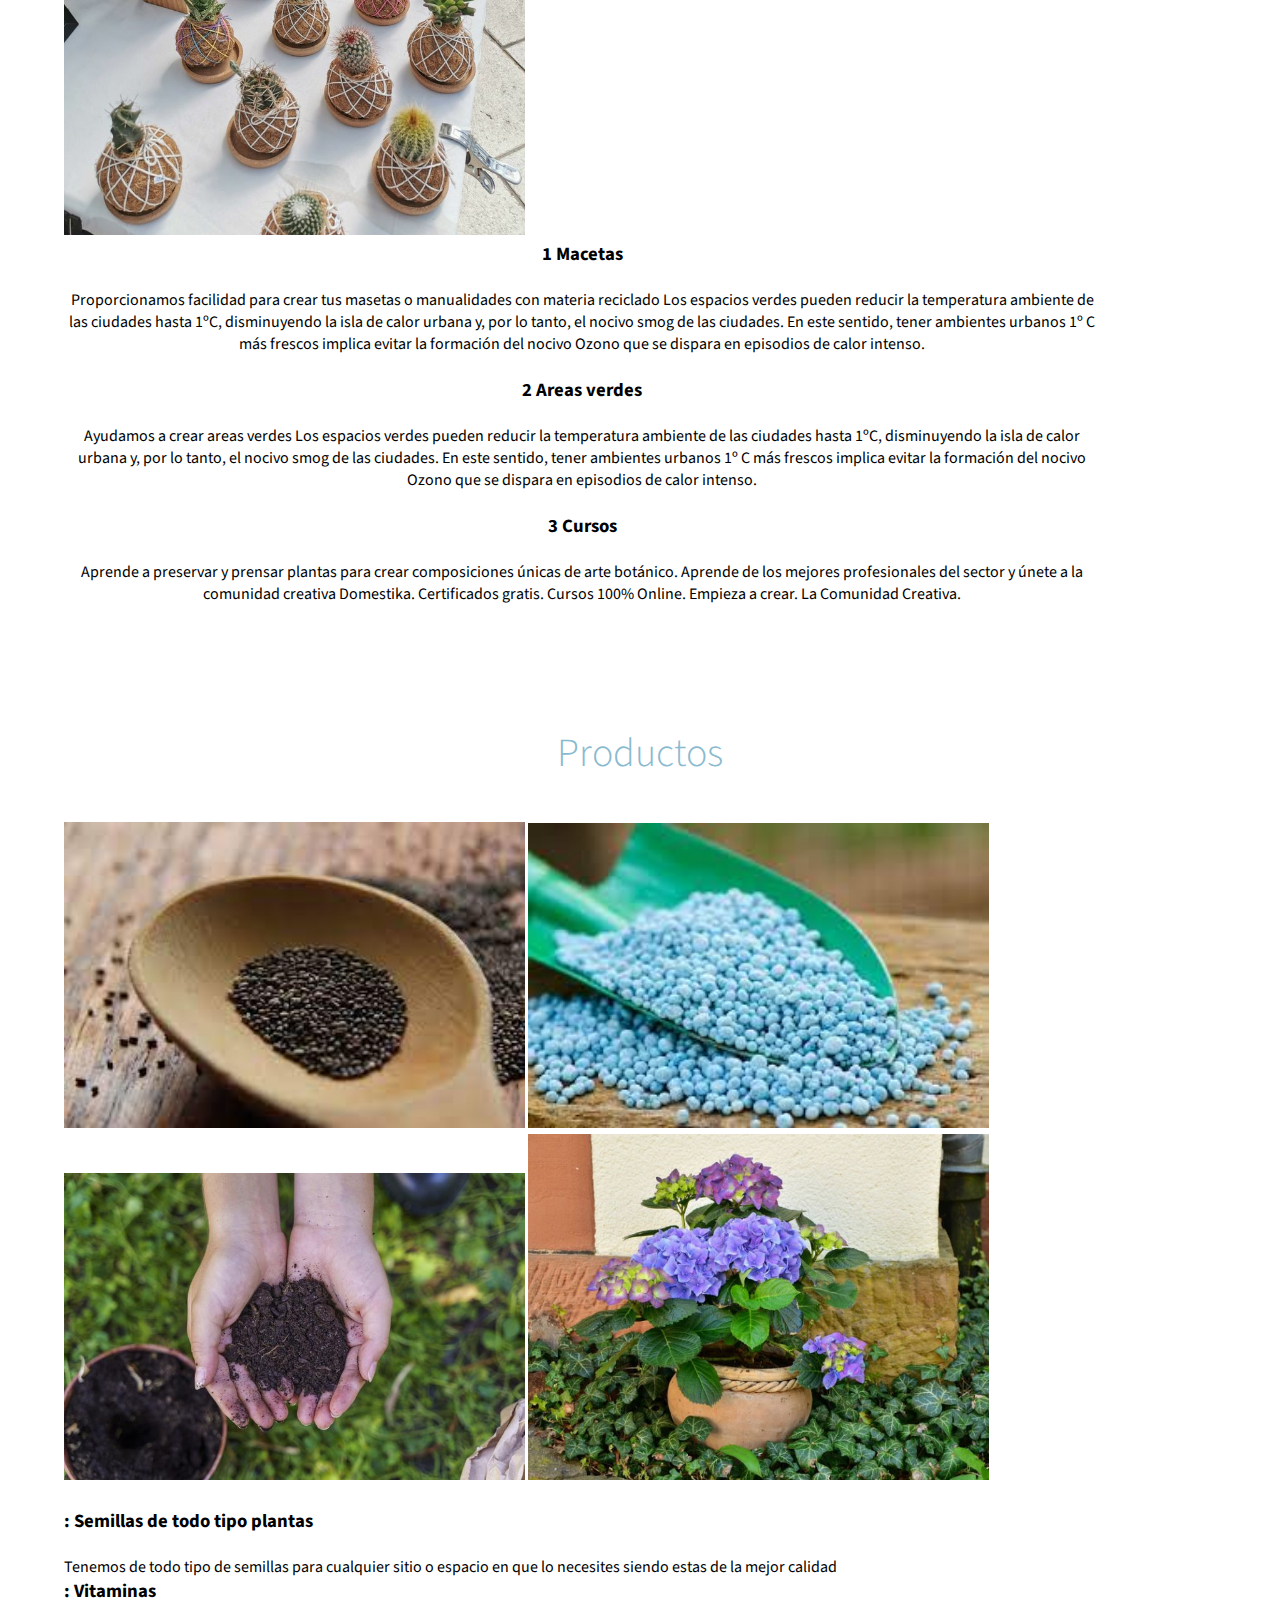
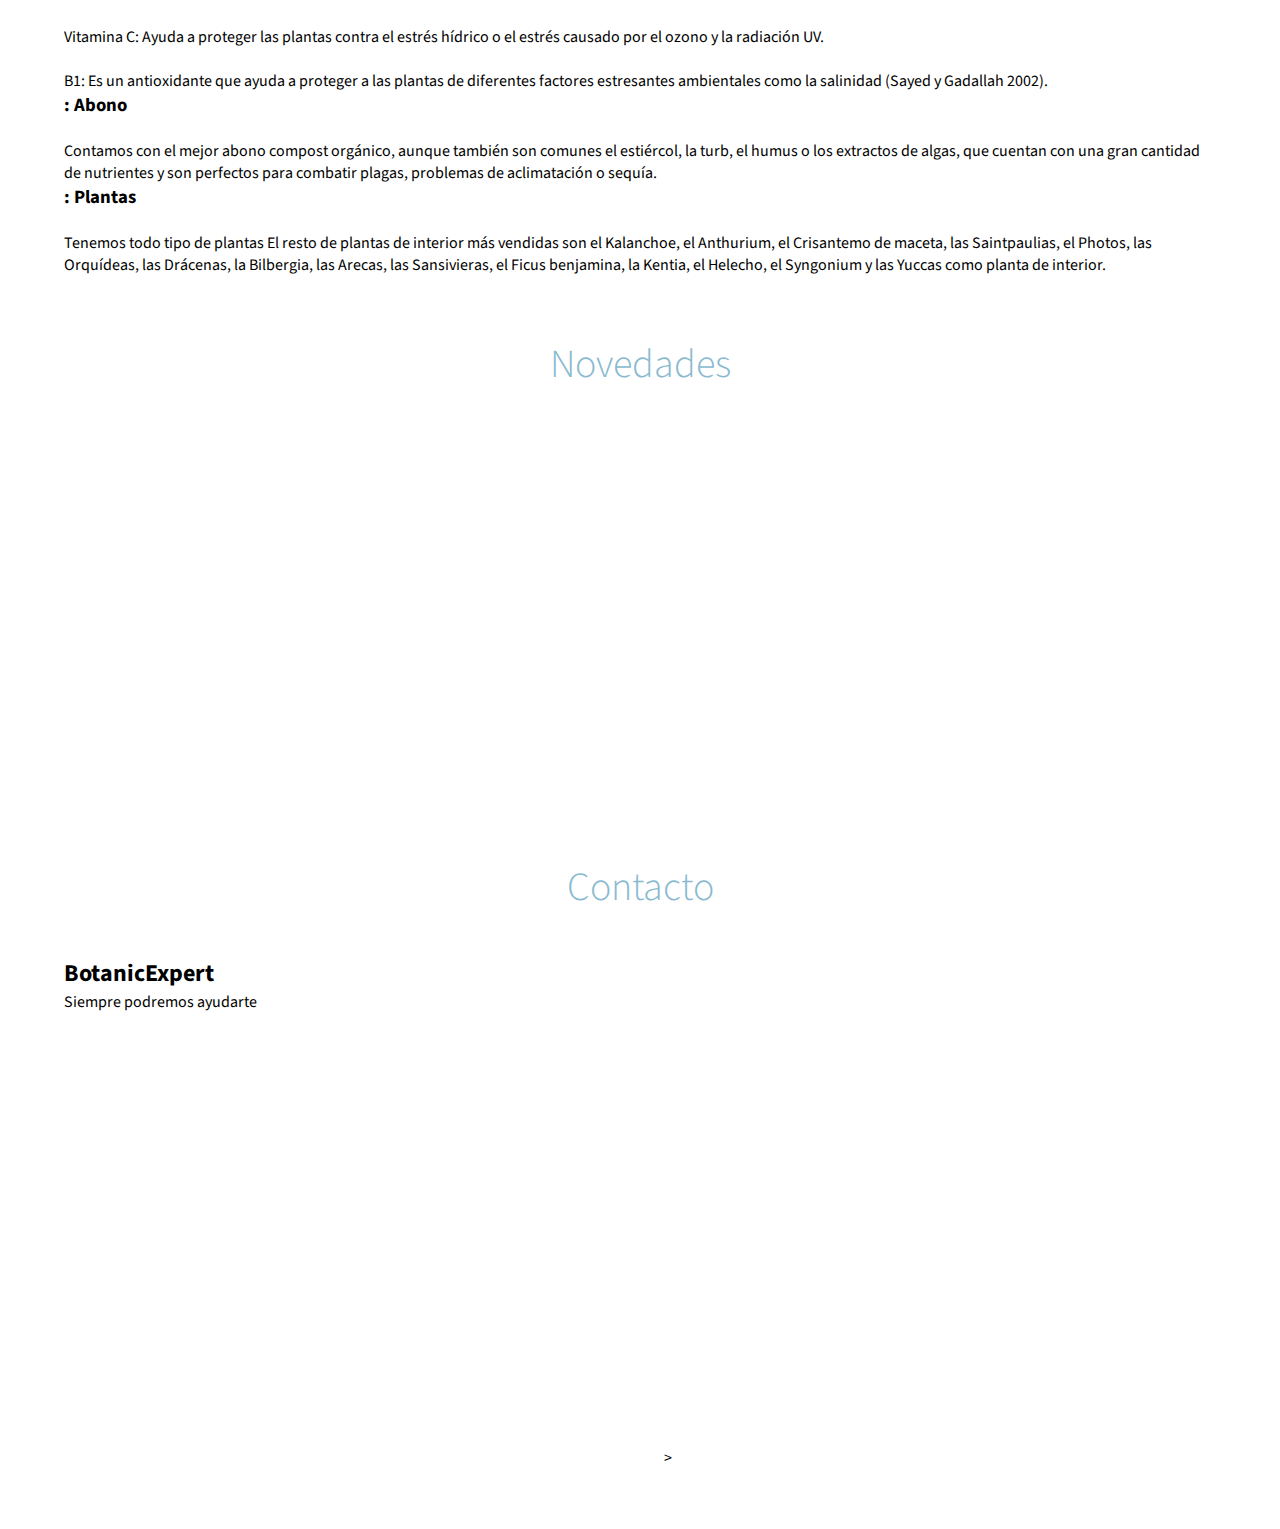
==== commit 999218c7: "Ramirez Hernandez Priscila" ====
--- a/PaginaPersonal/index.html
+++ b/PaginaPersonal/index.html
@@ -91,7 +91,7 @@
                     <br><br><div class="checklist-QueVendemos"> <h3 class="Quehacemos-Que Hacemos"><span class="number"> : </span>Semillas de todo tipo plantas</h3>
                        <br> <p>Tenemos de todo tipo de semillas para cualquier sitio o espacio en que lo necesites siendo estas de la mejor calidad </p>
     
-                             officiis nulla rerum vitae vero accusamus tempore voluptate.</p></div>
+                             </div>
                  <div class="checklist-QueVendemos"> <h3 class="QueVendemos-Que Hacemos"><span class="number"> : </span>Vitaminas</h3>
                                 <br> <p>Vitamina C: Ayuda a proteger las plantas contra el estrés hídrico o el estrés causado por el ozono y la radiación UV.</p>
                                     <br> <p> B1: Es un antioxidante que ayuda a proteger a las plantas de diferentes factores estresantes ambientales como la salinidad (Sayed y Gadallah 2002).</p></div>
